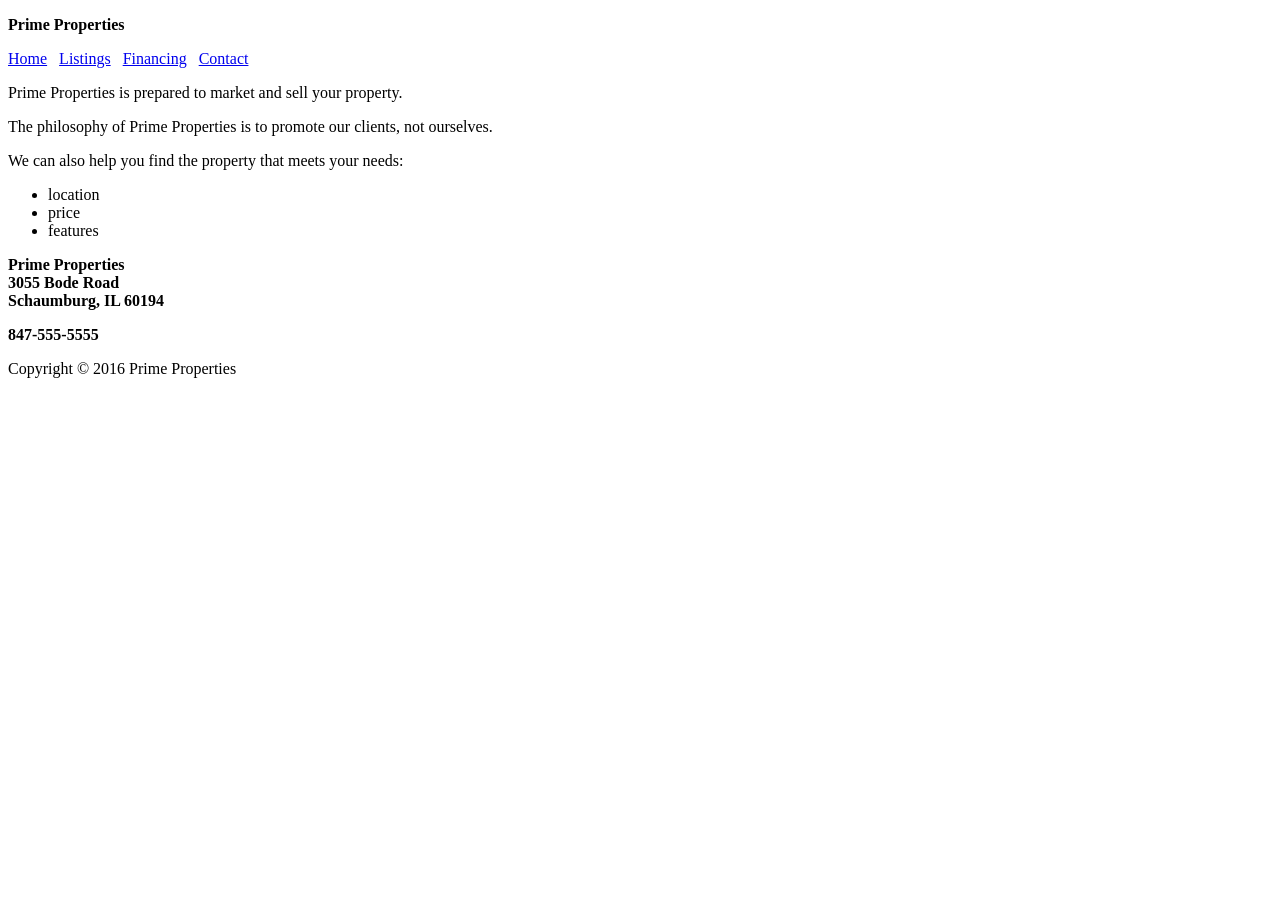
==== docs/index.html @ d8399f07 "sept23" ====
<!DOCTYPE html>
<html>
    <head>
        <title>HTML page exercise</title>
        <meta charset="UTF-8">
    </head>
    <body>
        <p><b>Prime Properties</b></p>
        <p><a href="#">Home</a>&nbsp;&nbsp;&nbsp;<a href="#">Listings</a>&nbsp;&nbsp;&nbsp;<a href="#">Financing</a>&nbsp;&nbsp;&nbsp;<a href="#">Contact</a></p>
        <p>Prime Properties is prepared to market and sell your property.</p>
        <p>The philosophy of Prime Properties is to promote our clients, not ourselves.</p>
        <p>We can also help you find the property that meets your needs:</p>
        <ul>
            <li>location</li>
            <li>price</li>
            <li>features</li>
        </ul>
        <p><b>Prime Properties<br>
        3055 Bode Road<br>
        Schaumburg, IL 60194</b></p>
        <p><b>847-555-5555</b></p>
        <p>Copyright &copy; 2016 Prime Properties</p>
    </body>
</html>
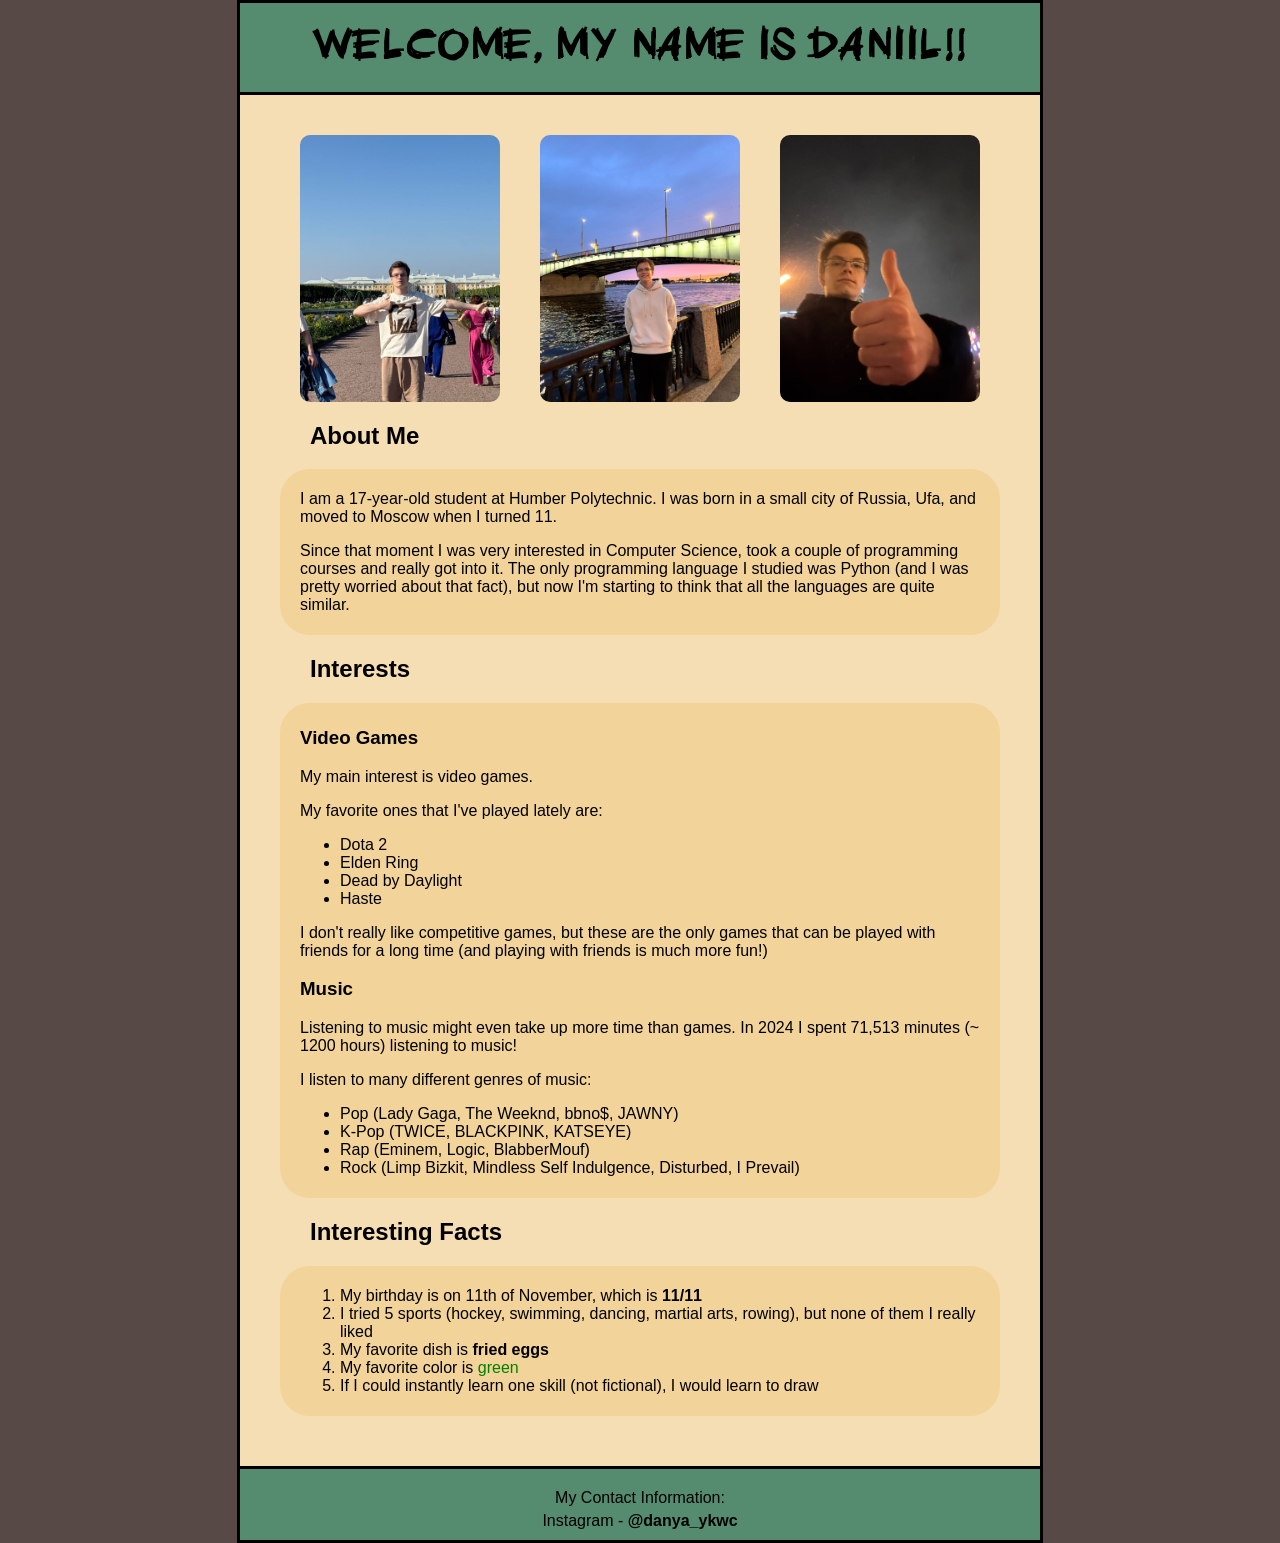
==== commit 3f29661c: "assignment_1 web development" ====
--- a/docs/index.html
+++ b/docs/index.html
@@ -1,24 +1,98 @@
 <!DOCTYPE html>
-<html>
+<html lang="en">
     <head>
-        <title>HTML page exercise</title>
         <meta charset="UTF-8">
+        <meta name="viewport" content="width=device-width, initial-scale=1.0">
+        <title>My Personal Profile</title>
+        <meta name="author" content="Daniil">
+        <meta name="description" content="A personal profile page with a brief description of who I am and what I do.">
+        <meta name="keywords" content="Personal, Introduction, Hobbies, Interests, Profile">
+        <link rel="stylesheet" href="./css/style.css"> <!--link css file-->
+        <link rel="icon" href="./images/favicon.ico" type="image/x-icon">
+
+        <style> /* styling in the <head> section */
+            @font-face {
+                font-family: h1-font;
+                src: url('./fonts/pwchalk/PWChalk.ttf');
+            }
+
+            html {
+                background-color: #564946;
+            }
+
+            body {
+                width: 800px;
+                background-color: #f5deb3;
+                margin: 0px auto;  /* locate body in the center of the page*/
+                font-family: 'Lucida Sans', 'Lucida Sans Regular', 'Lucida Grande', 'Lucida Sans Unicode', Geneva, Verdana, sans-serif; /* font for all text (except for h1) */
+                border: 3px solid black;
+            }
+
+        </style>
+
     </head>
     <body>
-        <p><b>Prime Properties</b></p>
-        <p><a href="#">Home</a>&nbsp;&nbsp;&nbsp;<a href="#">Listings</a>&nbsp;&nbsp;&nbsp;<a href="#">Financing</a>&nbsp;&nbsp;&nbsp;<a href="#">Contact</a></p>
-        <p>Prime Properties is prepared to market and sell your property.</p>
-        <p>The philosophy of Prime Properties is to promote our clients, not ourselves.</p>
-        <p>We can also help you find the property that meets your needs:</p>
-        <ul>
-            <li>location</li>
-            <li>price</li>
-            <li>features</li>
-        </ul>
-        <p><b>Prime Properties<br>
-        3055 Bode Road<br>
-        Schaumburg, IL 60194</b></p>
-        <p><b>847-555-5555</b></p>
-        <p>Copyright &copy; 2016 Prime Properties</p>
+
+        <header>
+           <h1 style="font-family: h1-font;">WELCOME, MY NAME IS DANIIL!!</h1> <!--inline styling-->
+        </header>
+        
+        <main>
+
+            <img src="./images/photo_1.jpg" alt="photo of me №1">
+            <img src="./images/photo_2.jpg" alt="photo of me №2">
+            <img src="./images/photo_3.jpg" alt="photo of me №3">
+            
+            <h2>About Me</h2>
+
+            <section> <!--content inside of the <section> elements will have specific background color-->
+                <p>I am a 17-year-old student at Humber Polytechnic. I was born in a small city of Russia, Ufa, and moved to Moscow when I turned 11.</p>
+                <p>Since that moment I was very interested in Computer Science, took a couple of programming courses and really got into it. The only programming language I studied was Python (and I was pretty worried about that fact), but now I'm starting to think that all the languages are quite similar.</p>
+            </section>
+            
+            <h2>Interests</h2>
+            
+            <section> <!--content inside of the <section> elements will have specific background color-->
+                <h3>Video Games</h3>
+                <p>My main interest is video games.</p>
+                <p>My favorite ones that I've played lately are:</p>
+                <ul> <!--unordered list-->
+                    <li>Dota 2</li>
+                    <li>Elden Ring</li>
+                    <li>Dead by Daylight</li>
+                    <li>Haste</li>
+                </ul>
+                <p>I don't really like competitive games, but these are the only games that can be played with friends for a long time (and playing with friends is much more fun!)</p>
+
+                <h3>Music</h3>
+                <p>Listening to music might even take up more time than games. In 2024 I spent 71,513 minutes (~ 1200 hours) listening to music!</p>
+                <p>I listen to many different genres of music:</p>
+                <ul> <!--unordered list-->
+                    <li>Pop (Lady Gaga, The Weeknd, bbno$, JAWNY)</li>
+                    <li>K-Pop (TWICE, BLACKPINK, KATSEYE)</li>
+                    <li>Rap (Eminem, Logic, BlabberMouf)</li>
+                    <li>Rock (Limp Bizkit, Mindless Self Indulgence, Disturbed, I Prevail)</li>
+                </ul>
+            </section>
+            
+            <h2>Interesting Facts</h2>
+
+            <section> <!--content inside of the <section> elements will have specific background color-->
+                <ol> <!--ordered list-->
+                    <li>My birthday is on 11th of November, which is <b>11/11</b></li>
+                    <li>I tried 5 sports (hockey, swimming, dancing, martial arts, rowing), but none of them I really liked</li>
+                    <li>My favorite dish is <b>fried eggs</b></li>
+                    <li>My favorite color is <span style="color: green">green</span></li> <!--inline styling to make the word "green" have green color-->
+                    <li>If I could instantly learn one skill (not fictional), I would learn to draw</li>
+                </ol>
+            </section>
+            
+        </main>
+
+        <footer>
+            <p>My Contact Information:</p>
+            <p>Instagram - <a href="https://www.instagram.com/danya_ykwc" target="_blank">@danya_ykwc</a></p> <!--hyperlink to an external site-->
+        </footer>
+
     </body>
 </html>
--- a/docs/css/style.css
+++ b/docs/css/style.css
@@ -0,0 +1,61 @@
+/* header style */
+header {
+    background-color: #558B6E;
+    border-bottom: 3px solid black;
+}
+
+header h1 {
+    text-align: center;
+    font-size: 2.5em;
+    margin: 0px;
+    padding: 20px;
+}
+
+/* main style */
+main {
+    padding: 0px 40px;
+}
+
+main img {
+    width: 200px;
+    height: auto;
+    margin: 20px;
+    border-radius: 10px;
+}
+
+main img:not(:last-child) {
+    float: left;
+}
+
+main section {
+    background-color: #f2d399;
+    padding: 5px 20px;
+    border-radius: 30px;
+}
+
+main h2 {
+    margin-left: 30px;
+}
+
+/* footer style */
+footer {
+    text-align: center;
+    margin: 50px 0px 0px;
+    padding: 20px 0px 5px;
+    background-color: #558B6E;
+    border-top: 3px solid black;
+}
+
+footer p {
+    margin: 0px 0px 5px;
+}
+
+footer a, footer a:visited {
+    text-decoration: none;
+    color: black;
+    font-weight: bold;
+}
+
+footer a:hover {
+    color: blue;
+}
